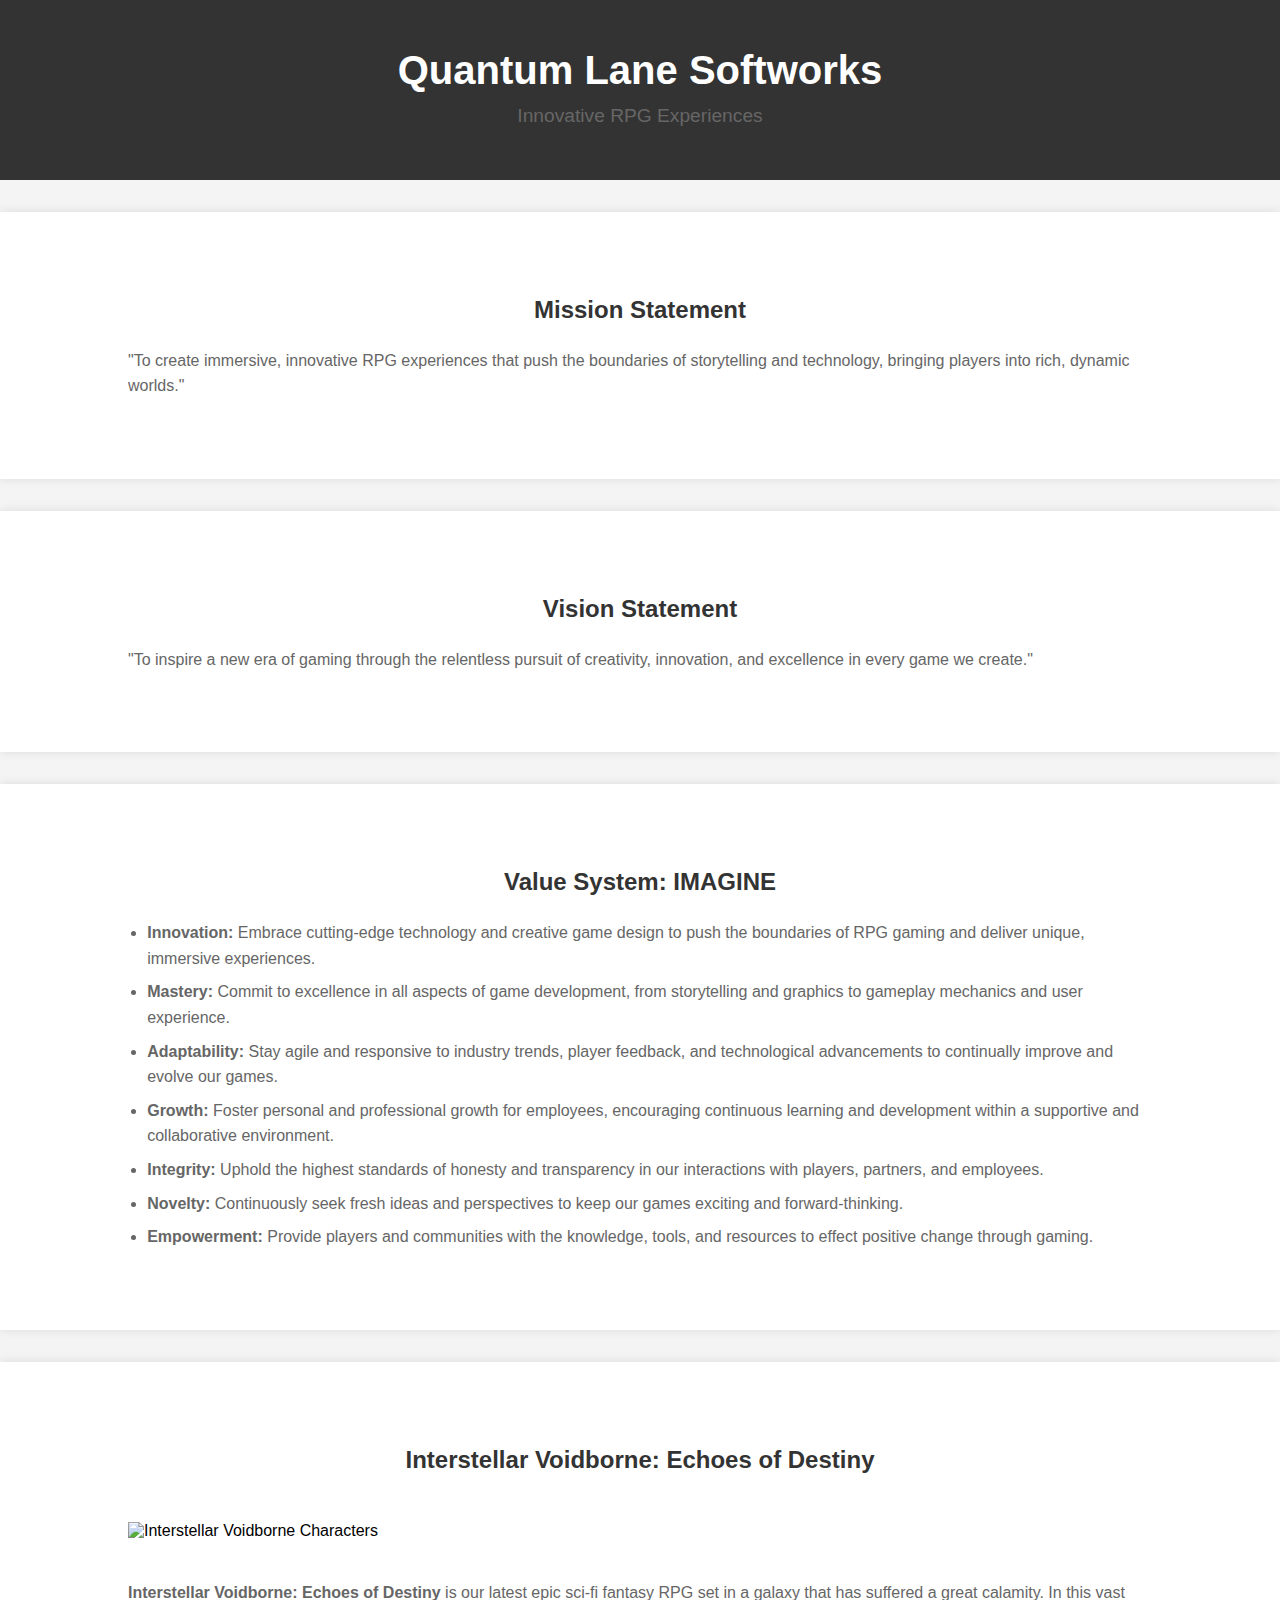
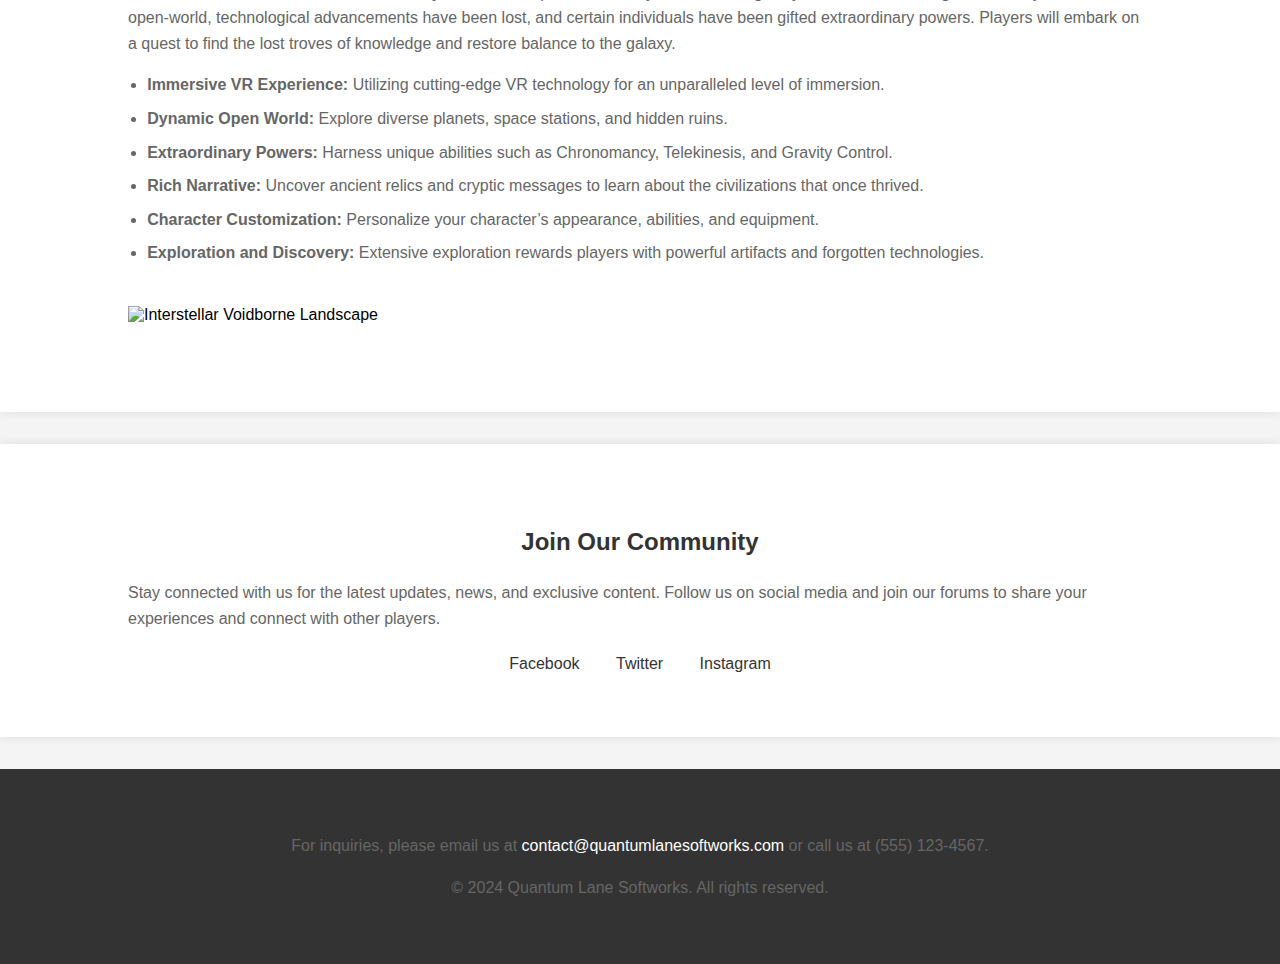
==== index.html @ b95d7f54 "2 Commit" ====
<!DOCTYPE html>
<html lang="en">
<head>
    <meta charset="UTF-8">
    <meta name="viewport" content="width=device-width, initial-scale=1.0">
    <title>Quantum Lane Softworks</title>
    <link rel="stylesheet" href="main.css">
</head>
<body>
    <header>
        <div class="container">
            <h1>Quantum Lane Softworks</h1>
            <p>Innovative RPG Experiences</p>
        </div>
    </header>

    <section id="mission">
        <div class="container">
            <h2>Mission Statement</h2>
            <p>"To create immersive, innovative RPG experiences that push the boundaries of storytelling and technology, bringing players into rich, dynamic worlds."</p>
        </div>
    </section>

    <section id="vision">
        <div class="container">
            <h2>Vision Statement</h2>
            <p>"To inspire a new era of gaming through the relentless pursuit of creativity, innovation, and excellence in every game we create."</p>
        </div>
    </section>

    <section id="values">
        <div class="container">
            <h2>Value System: IMAGINE</h2>
            <ul>
                <li><strong>Innovation:</strong> Embrace cutting-edge technology and creative game design to push the boundaries of RPG gaming and deliver unique, immersive experiences.</li>
                <li><strong>Mastery:</strong> Commit to excellence in all aspects of game development, from storytelling and graphics to gameplay mechanics and user experience.</li>
                <li><strong>Adaptability:</strong> Stay agile and responsive to industry trends, player feedback, and technological advancements to continually improve and evolve our games.</li>
                <li><strong>Growth:</strong> Foster personal and professional growth for employees, encouraging continuous learning and development within a supportive and collaborative environment.</li>
                <li><strong>Integrity:</strong> Uphold the highest standards of honesty and transparency in our interactions with players, partners, and employees.</li>
                <li><strong>Novelty:</strong> Continuously seek fresh ideas and perspectives to keep our games exciting and forward-thinking.</li>
                <li><strong>Empowerment:</strong> Provide players and communities with the knowledge, tools, and resources to effect positive change through gaming.</li>
            </ul>
        </div>
    </section>

    <section id="game">
        <div class="container">
            <h2>Interstellar Voidborne: Echoes of Destiny</h2>
            <img src="game-characters.jpg" alt="Interstellar Voidborne Characters">
            <p><strong>Interstellar Voidborne: Echoes of Destiny</strong> is our latest epic sci-fi fantasy RPG set in a galaxy that has suffered a great calamity. In this vast open-world, technological advancements have been lost, and certain individuals have been gifted extraordinary powers. Players will embark on a quest to find the lost troves of knowledge and restore balance to the galaxy.</p>
            <ul>
                <li><strong>Immersive VR Experience:</strong> Utilizing cutting-edge VR technology for an unparalleled level of immersion.</li>
                <li><strong>Dynamic Open World:</strong> Explore diverse planets, space stations, and hidden ruins.</li>
                <li><strong>Extraordinary Powers:</strong> Harness unique abilities such as Chronomancy, Telekinesis, and Gravity Control.</li>
                <li><strong>Rich Narrative:</strong> Uncover ancient relics and cryptic messages to learn about the civilizations that once thrived.</li>
                <li><strong>Character Customization:</strong> Personalize your character’s appearance, abilities, and equipment.</li>
                <li><strong>Exploration and Discovery:</strong> Extensive exploration rewards players with powerful artifacts and forgotten technologies.</li>
            </ul>
            <img src="game-landscape.jpg" alt="Interstellar Voidborne Landscape">
        </div>
    </section>

    <section id="community">
        <div class="container">
            <h2>Join Our Community</h2>
            <p>Stay connected with us for the latest updates, news, and exclusive content. Follow us on social media and join our forums to share your experiences and connect with other players.</p>
            <div class="social-links">
                <a href="https://facebook.com/QuantumLaneSoftworks">Facebook</a>
                <a href="https://twitter.com/QuantumLaneSoftworks">Twitter</a>
                <a href="https://instagram.com/QuantumLaneSoftworks">Instagram</a>
            </div>
        </div>
    </section>

    <footer>
        <div class="container">
            <p>For inquiries, please email us at <a href="mailto:contact@quantumlanesoftworks.com">contact@quantumlanesoftworks.com</a> or call us at (555) 123-4567.</p>
            <p>© 2024 Quantum Lane Softworks. All rights reserved.</p>
        </div>
    </footer>
</body>
</html>
---- main.css ----
body {
    font-family: Arial, sans-serif;
    margin: 0;
    padding: 0;
    background-color: #f4f4f4;
}

header {
    background: #333;
    color: #fff;
    padding: 1rem 0;
    text-align: center;
}

header h1 {
    margin: 0;
    font-size: 2.5rem;
}

header p {
    margin: 0.5rem 0 0;
    font-size: 1.2rem;
}

.container {
    width: 80%;
    margin: 0 auto;
    overflow: hidden;
    padding: 2rem 0;
}

section {
    margin: 2rem 0;
    padding: 2rem 0;
    background: #fff;
    box-shadow: 0 0 10px rgba(0, 0, 0, 0.1);
}

h2 {
    color: #333;
    text-align: center;
    margin-bottom: 1.5rem;
}

p, ul {
    line-height: 1.6;
    color: #666;
}

ul {
    padding-left: 1.2rem;
}

ul li {
    margin: 0.5rem 0;
}

img {
    width: 100%;
    height: auto;
    margin: 1.5rem 0;
}

.social-links {
    text-align: center;
    margin-top: 1.5rem;
}

.social-links a {
    margin: 0 1rem;
    text-decoration: none;
    color: #333;
}

footer {
    background: #333;
    color: #fff;
    text-align: center;
    padding: 1rem 0;
    margin-top: 2rem;
}

footer a {
    color: #fff;
    text-decoration: none;
}
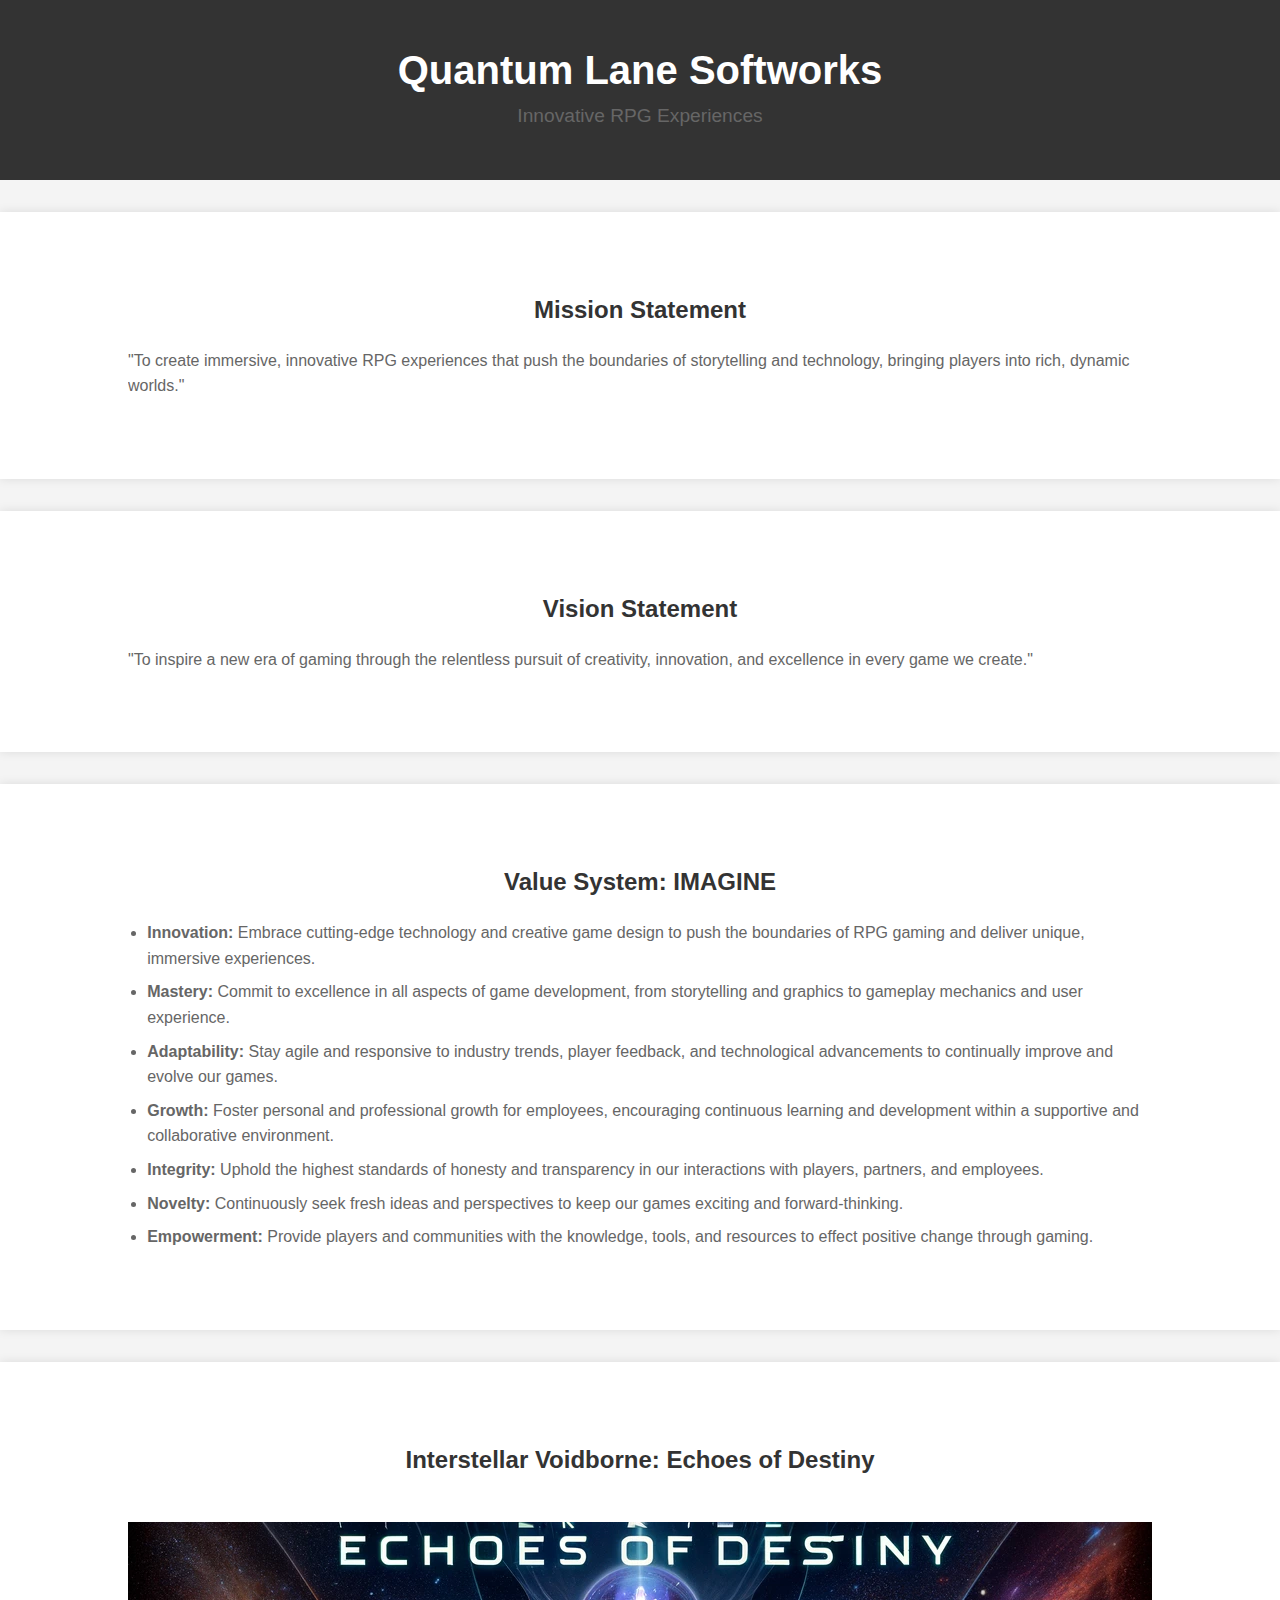
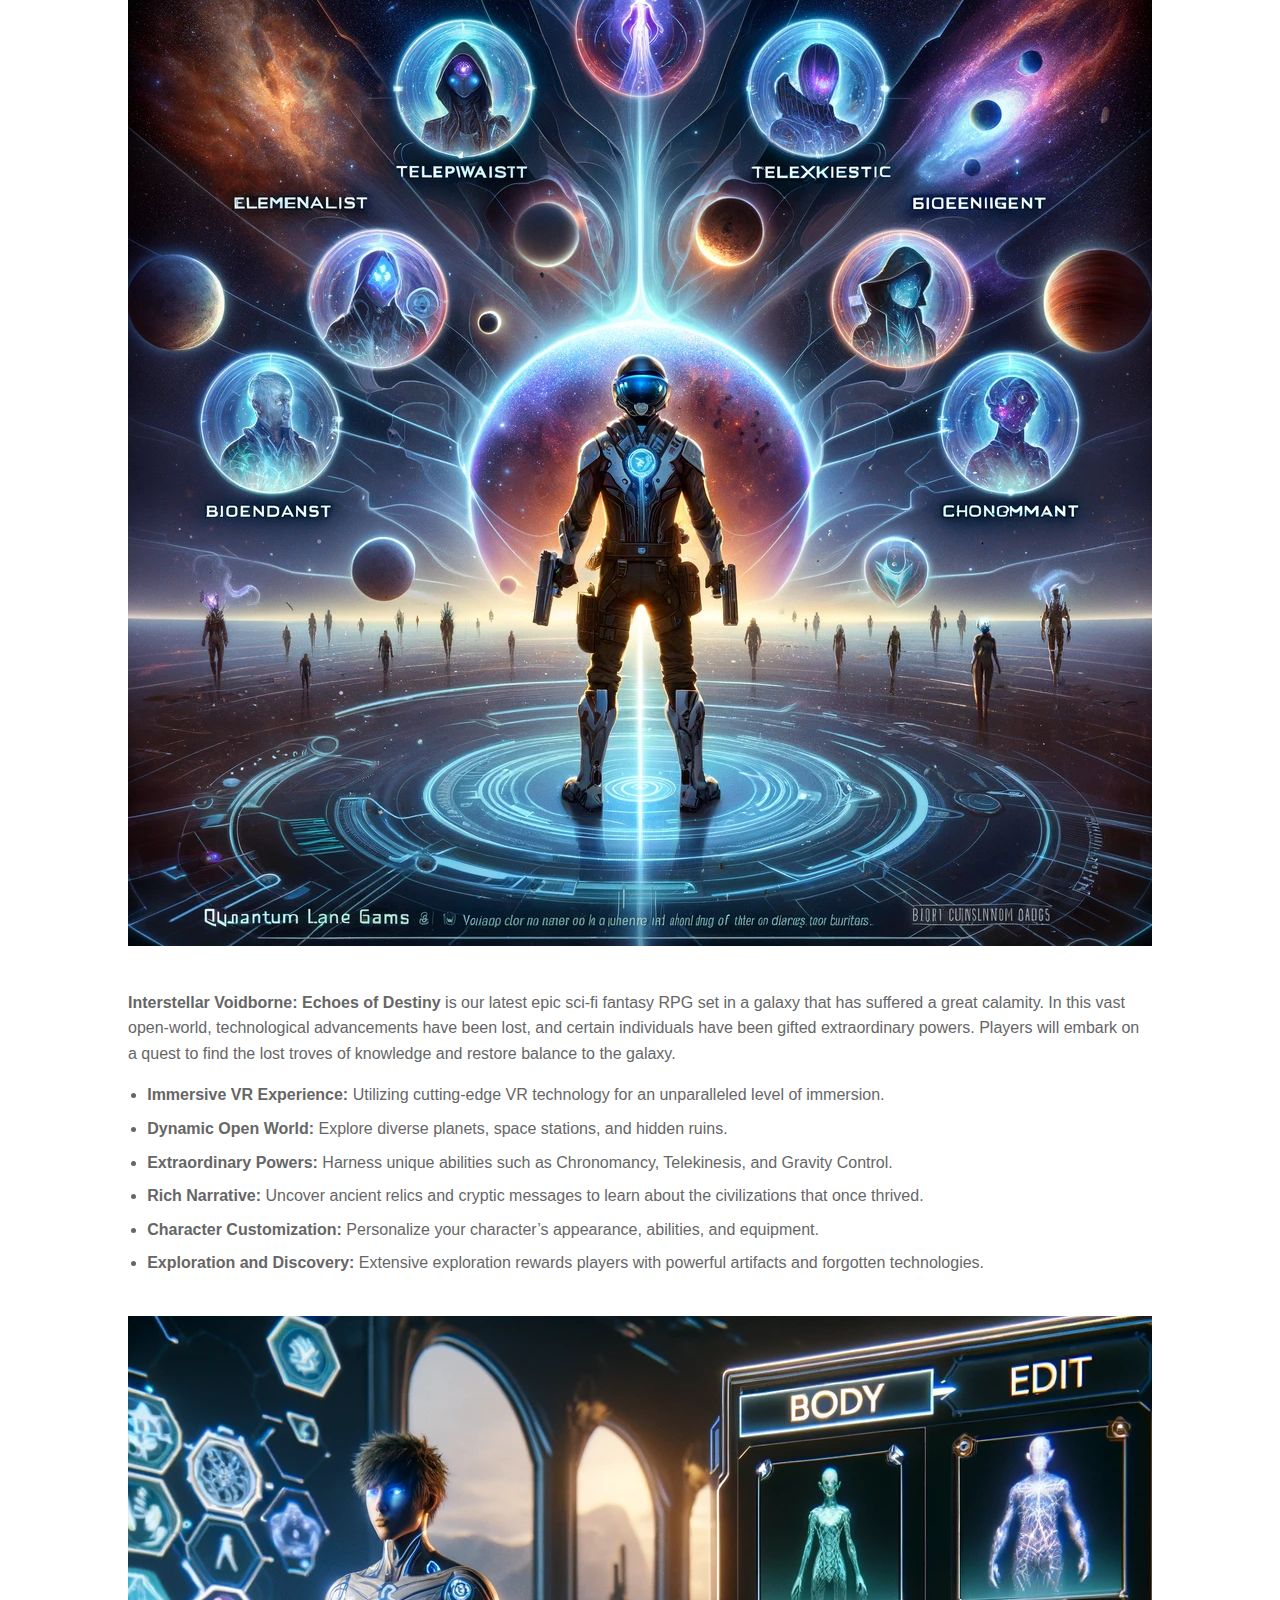
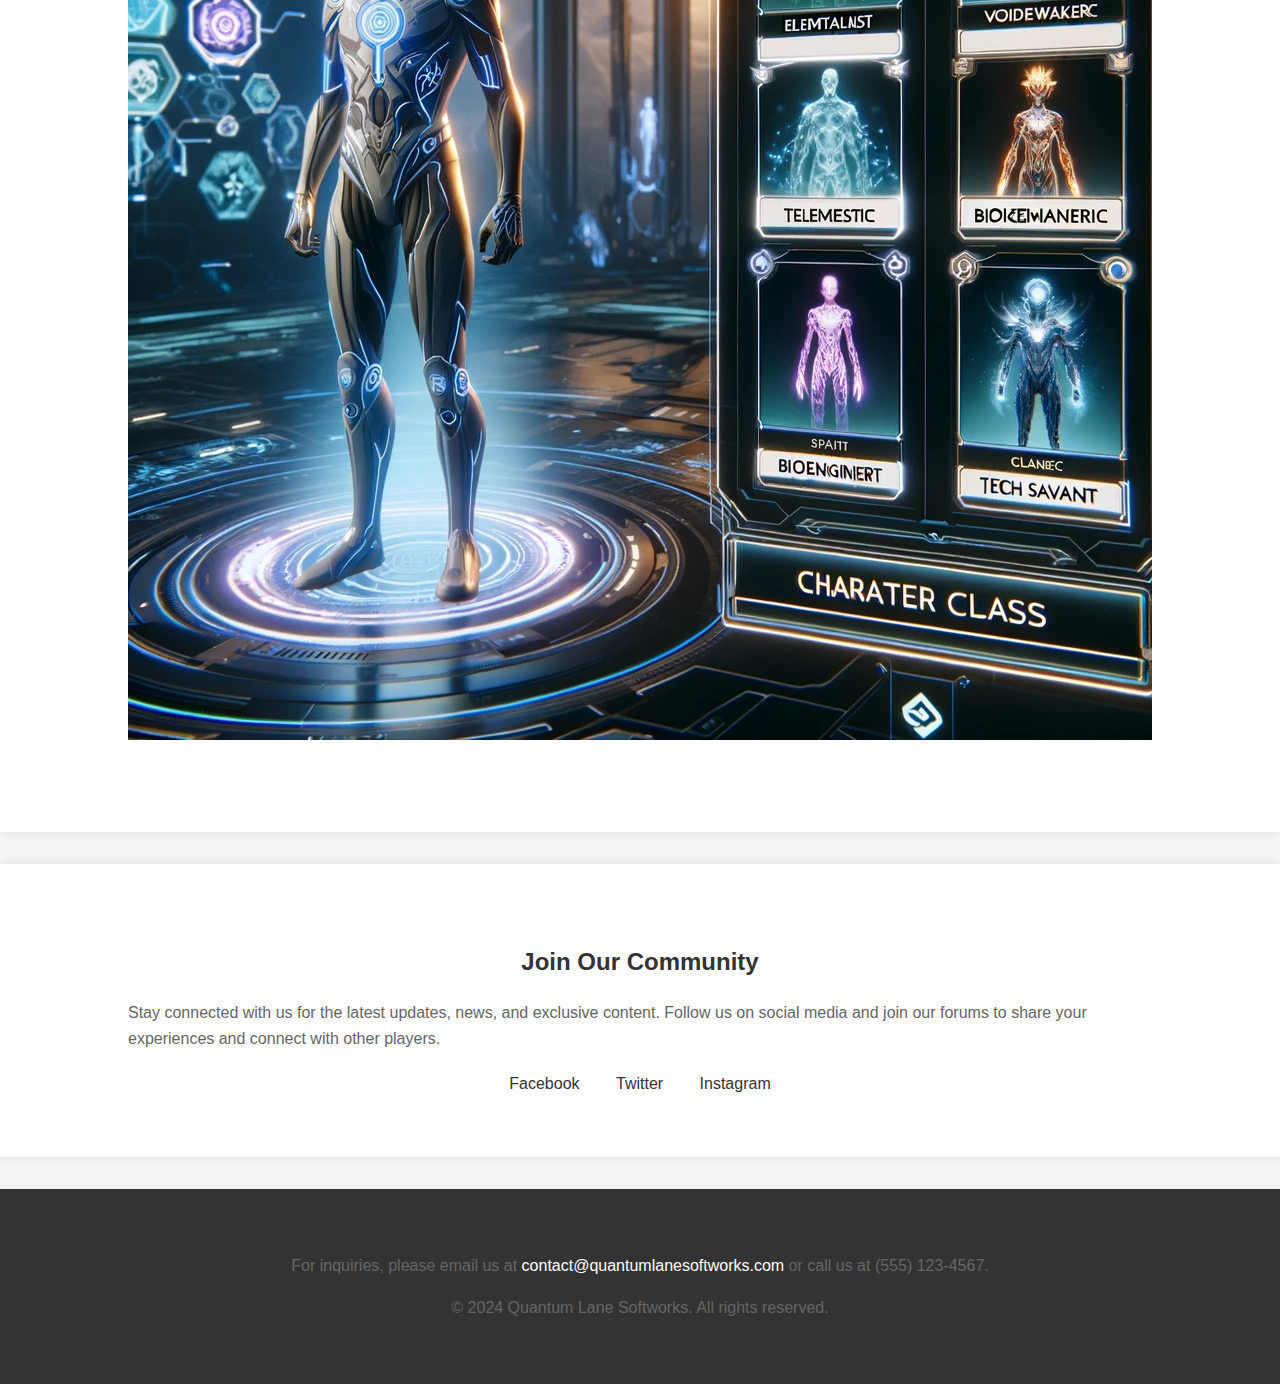
==== commit d83f4db6: "added images" ====
--- a/index.html
+++ b/index.html
@@ -46,7 +46,7 @@
     <section id="game">
         <div class="container">
             <h2>Interstellar Voidborne: Echoes of Destiny</h2>
-            <img src="game-characters.jpg" alt="Interstellar Voidborne Characters">
+            <img src="images/CoverArt.webp" alt="Interstellar Voidborne Characters">
             <p><strong>Interstellar Voidborne: Echoes of Destiny</strong> is our latest epic sci-fi fantasy RPG set in a galaxy that has suffered a great calamity. In this vast open-world, technological advancements have been lost, and certain individuals have been gifted extraordinary powers. Players will embark on a quest to find the lost troves of knowledge and restore balance to the galaxy.</p>
             <ul>
                 <li><strong>Immersive VR Experience:</strong> Utilizing cutting-edge VR technology for an unparalleled level of immersion.</li>
@@ -56,7 +56,7 @@
                 <li><strong>Character Customization:</strong> Personalize your character’s appearance, abilities, and equipment.</li>
                 <li><strong>Exploration and Discovery:</strong> Extensive exploration rewards players with powerful artifacts and forgotten technologies.</li>
             </ul>
-            <img src="game-landscape.jpg" alt="Interstellar Voidborne Landscape">
+            <img src="images/CharacterClass.webp" alt="Interstellar Voidborne Landscape">
         </div>
     </section>
 
